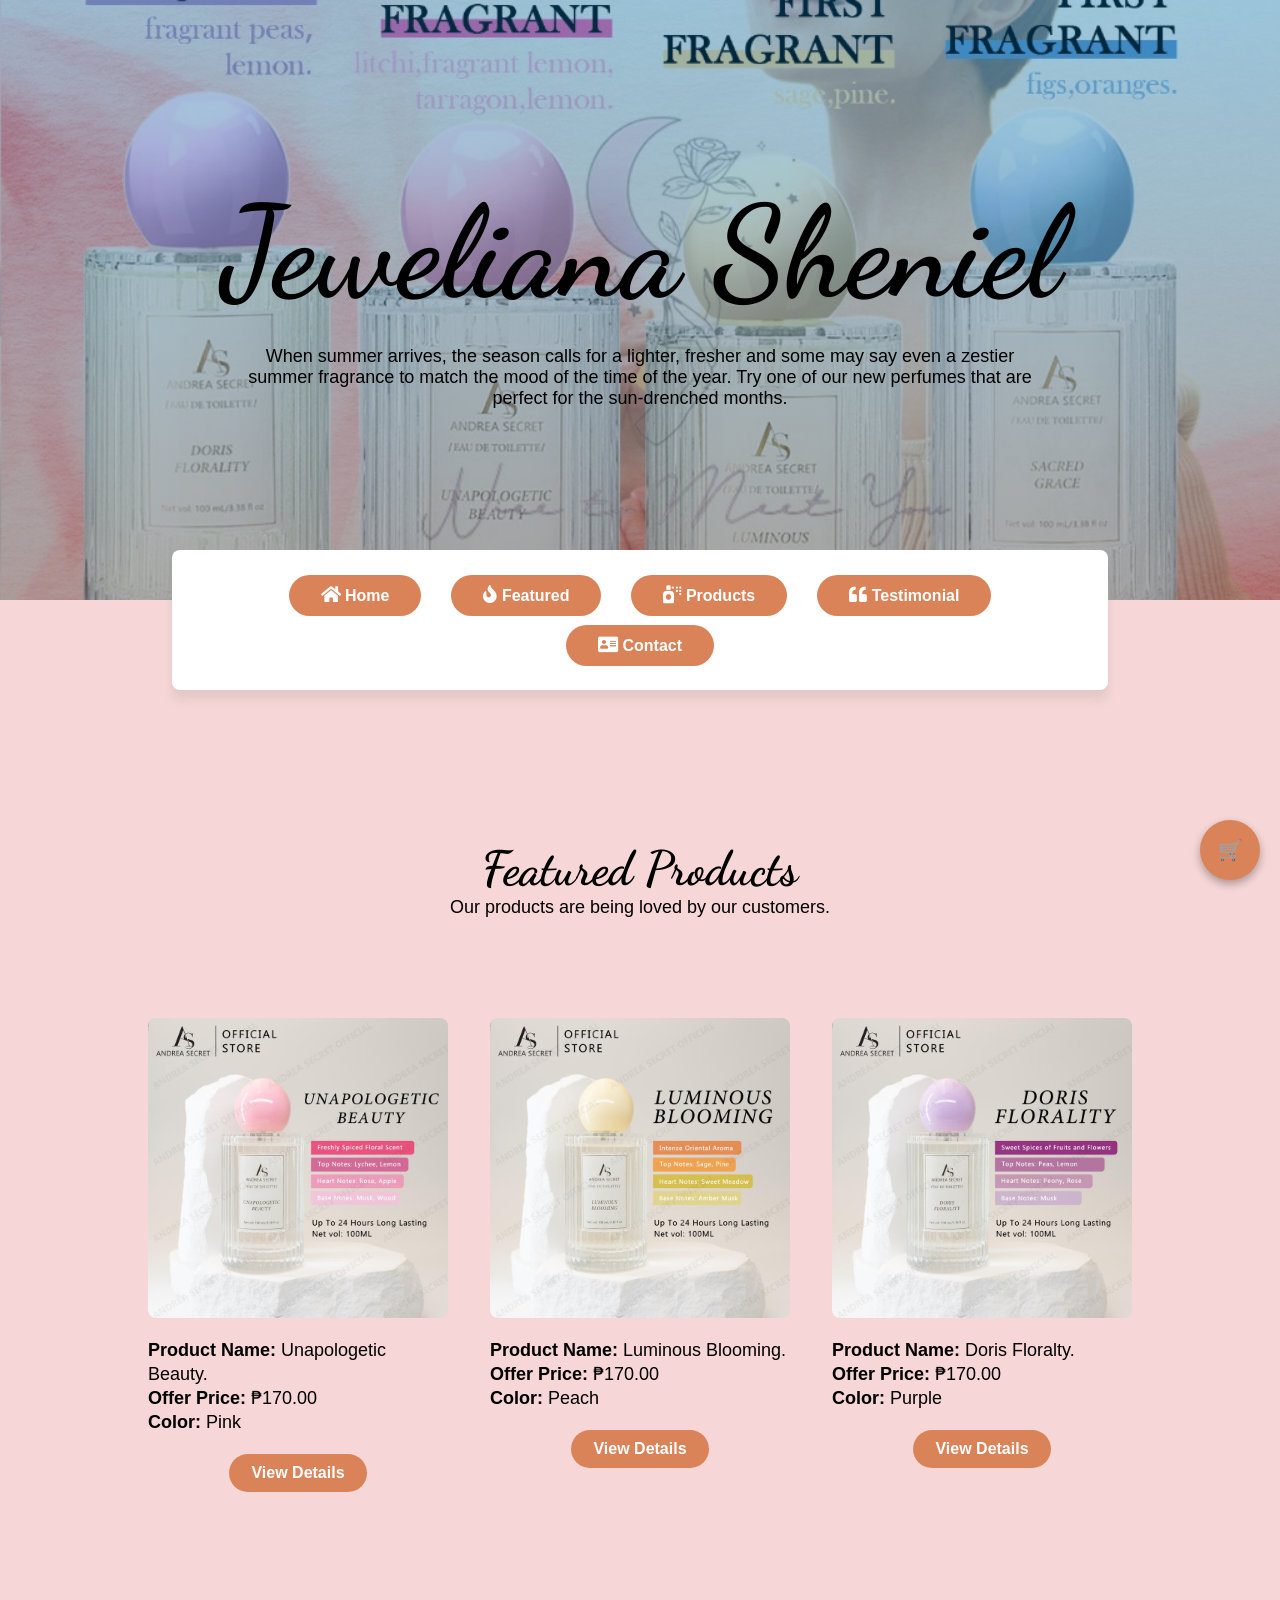
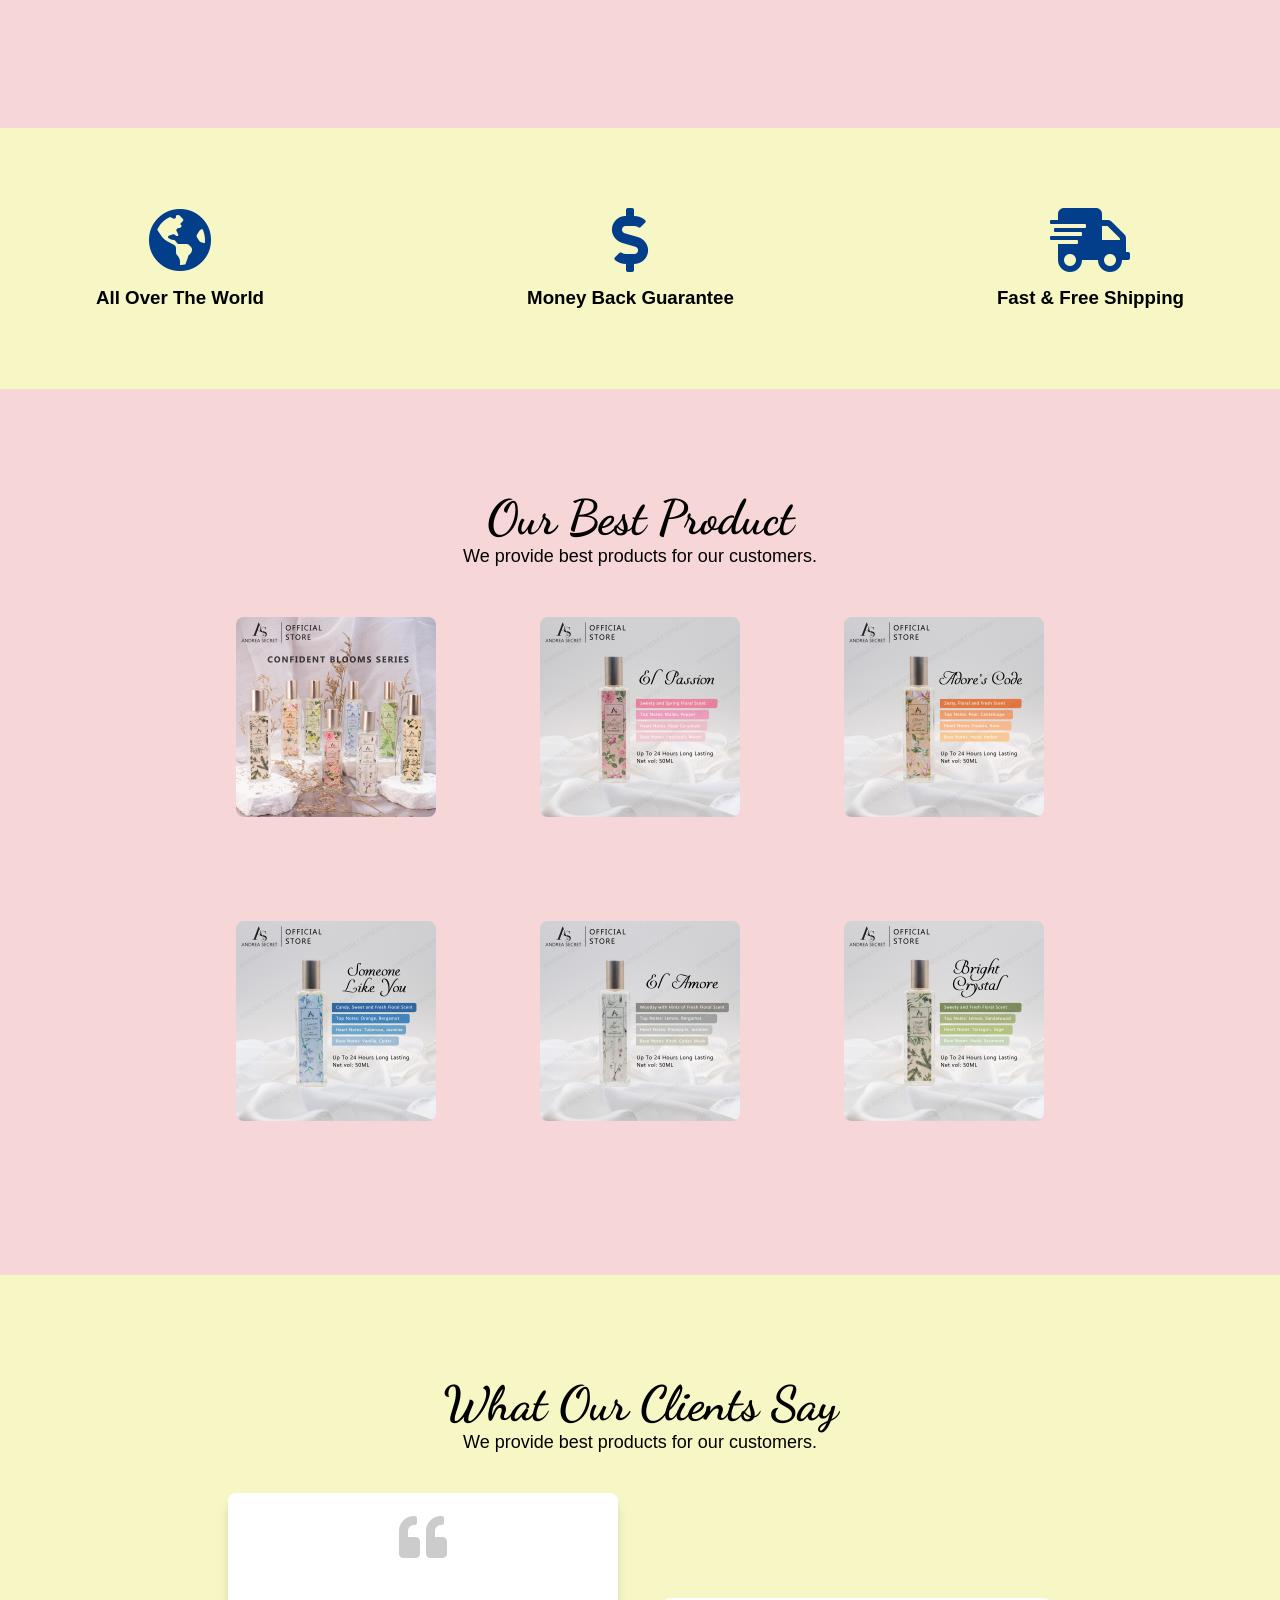
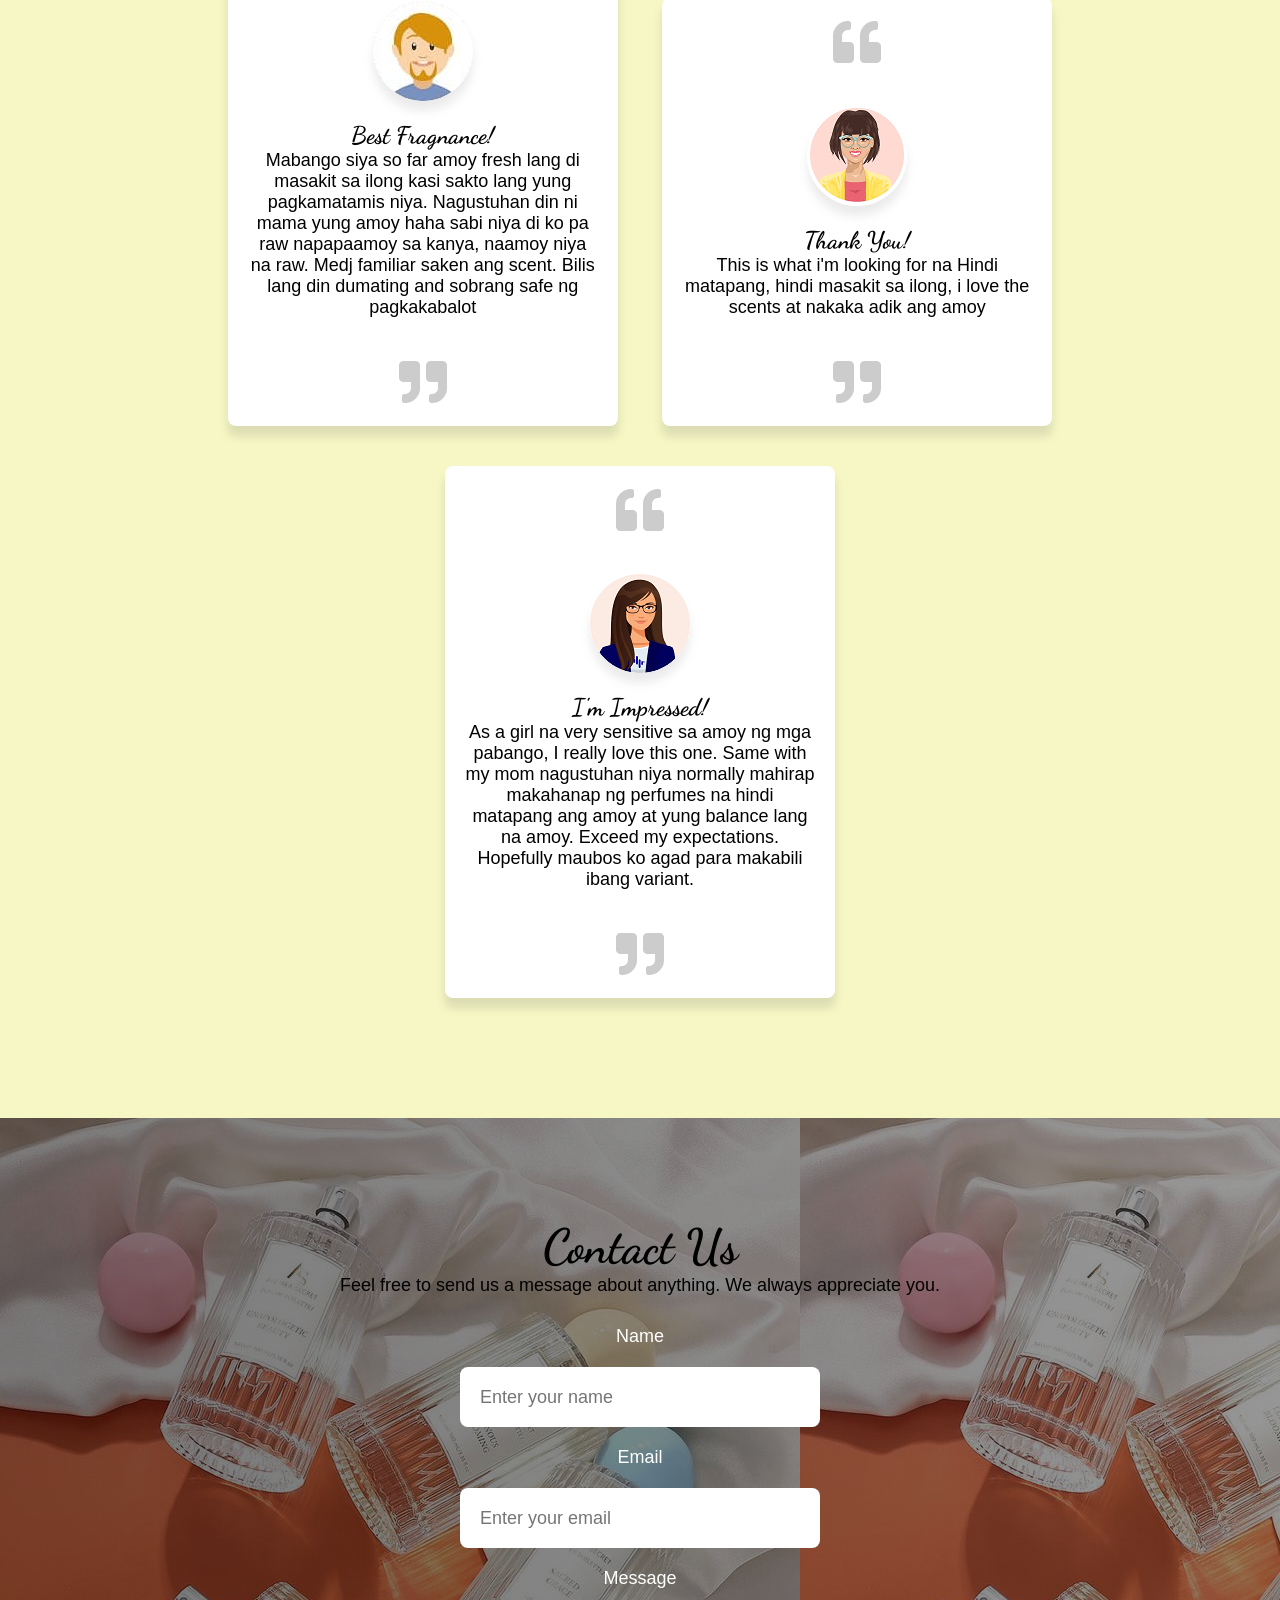
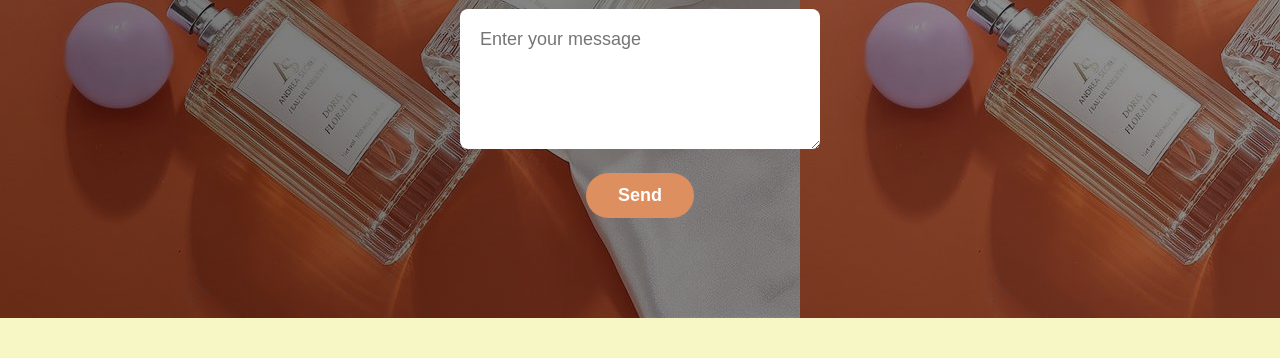
==== DC 101 Landing Page/index.html @ e63211e5 "Add files via upload" ====
<!DOCTYPE html>
<html lang="en">

<head>
    <meta charset="UTF-8">
    <meta name="viewport" content="width=device-width, initial-scale=1.0">
    <!-- Favicon -->
    <link rel="shortcut icon" href="assets/images/favicon.png" type="image/x-icon">
    <!-- FontAwesome CDN -->
    <link rel="stylesheet" href="https://cdnjs.cloudflare.com/ajax/libs/font-awesome/5.14.0/css/all.min.css">
    <!-- Stylesheet Link -->
    <link rel="stylesheet" href="style.css">

    <title>SEASONS OF BLOOM | Perfume Shop</title>
</head>

<body>
    <div class="wrapper">
        <main class="main-content">
            <div id="hero" class="hero">
                <h1>Jeweliana Sheniel</h1>
                <p>When summer arrives, the season calls for a lighter, fresher and some may say even a zestier summer
                    fragrance to match
                    the mood of the time of the year. Try one of our new perfumes that are perfect for the sun-drenched
                    months.</p>
            </div>

            <div class="navbar">
                <div class="nav-item">
                    <ul>
                        <li><a href="#hero"><i class="fas fa-home"></i> Home</a></li>
                        <li><a href="#featured"><i class="fa fa-fire"></i> Featured</a></li>
                        <li><a href="#products"><i class="fa fa-spray-can"></i> Products</a></li>
                        <li><a href="#testimonial"><i class="fa fa-quote-left"></i> Testimonial</a></li>
                        <li><a href="#contact"><i class="fas fa-address-card"></i> Contact</a></li>
                    </ul>
                </div>
            </div>
            
            
            
            
            <!-- Fixed Cart Icon -->
<div class="cart-container" id="cartIcon">
    🛒
</div>

<!-- Cart Modal -->
<div class="cart-modal" id="cartModal">
    <div class="close-btn" id="closeCart">X</div>
    <h2>Your Cart</h2>
    <ul id="cartItems">
        <!-- Cart Items will be dynamically listed here -->
    </ul>
    <p id="totalPrice">Total Price: ₱0.00</p>
    <button onclick="checkout()">Proceed to Checkout</button>
</div>





    
    
            <div id="featured">
    <h2>Featured Products</h2>
    <p>Our products are being loved by our customers.</p>
    <div class="featured-product">
        <div class="featured-one">
            <img src="assets/images/blue.jpeg" alt="" class="featured-image">
            <div class="featured-description">
                <p>
                    <b>Product Name:</b> Unapologetic Beauty.<br>
                    <b>Offer Price:</b> <del></del> ₱170.00<br>
                    <b>Color:</b> Pink
                </p>
            </div>
            <button class="view-details" onclick="openModal('Unapologetic Beauty', '₱170.00', 'Pink', 'assets/images/blue.jpeg')">View Details</button>
        </div>
        <div class="featured-two">
            <img src="assets/images/gold.jpeg" alt="" class="featured-image">
            <div class="featured-description">
                <p>
                    <b>Product Name:</b> Luminous Blooming.<br>
                    <b>Offer Price:</b> <del></del> ₱170.00<br>
                    <b>Color:</b> Peach
                </p>
            </div>
            <button class="view-details" onclick="openModal('Luminous Blooming', '₱170.00', 'Peach', 'assets/images/gold.jpeg')">View Details</button>
        </div>
        <div class="featured-three">
            <img src="assets/images/black.jpeg" alt="" class="featured-image">
            <div class="featured-description">
                <p>
                    <b>Product Name:</b> Doris Floralty.<br>
                    <b>Offer Price:</b> <del></del> ₱170.00<br>
                    <b>Color:</b> Purple
                </p>
            </div>
            <button class="view-details" onclick="openModal('Doris Floralty', '₱170.00', 'Purple', 'assets/images/black.jpeg')">View Details</button>
        </div>
    </div>
</div>

<!-- Modal -->
<div id="productModal" class="modal">
    <div class="modal-content">
        <span class="close-button" onclick="closeModal()">&times;</span>
        <h2 id="modal-title"></h2>
        <img id="modal-image" src="" alt="Product Image">
        <p><b>Price:</b> <span id="modal-price"></span></p>
        <p><b>Color:</b> <span id="modal-color"></span></p>
        <div class="modal-buttons">
            <button class="buynow" onclick="addToCart()">Add to Cart</button>
            <button class="buynow" id="buyNowButton" onclick="redirectToCheckout()">Buy Now</button>
        </div>
    </div>
</div>


            <div class="icon-box-section">
                <div class="icon1 icon">
                    <i class="fas fa-globe-americas"></i>
                    <h3>All Over The World</h3>

                    <p></p>
                </div>
                <div class="icon2 icon"><i class="fas fa-dollar-sign"></i>
                    <h3>Money Back Guarantee</h3>

                    <p></p>
                </div>
                <div class="icon3 icon"><i class="fas fa-shipping-fast"></i>
                    <h3>Fast & Free Shipping</h3>
                    <p></p>
                </div>
            </div>
            <!-- Products Section -->
            <div id="products">
                <h2>Our Best Product</h2>
                <p>We provide best products for our customers.</p>

                <div class="products-grid">
                    <img src="assets/images/product1.jpeg">
                    <img src="assets/images/product2.jpeg">
                    <img src="assets/images/product3.jpeg">
                    <div class="second-grid">
                        <img src="assets/images/product4.jpeg">
                        <img src="assets/images/product5.jpeg">
                        <img src="assets/images/product6.jpeg">
                    </div>
                </div>
            </div>
            <!-- Testimonial Section -->
            <div id="testimonial">
                <h2>What Our Clients Say</h2>
                <p>We provide best products for our customers.</p>
                <div class="customers customer1">
                    <i class="fas fa-quote-left quote-icon"></i>
                    <img src="assets/images/customer1.jpg">
                    <h3>Best Fragnance!</h3>

                    <p>Mabango siya so far amoy fresh lang di masakit sa ilong kasi sakto lang yung 
                        pagkamatamis niya. Nagustuhan din ni mama yung amoy haha sabi niya di ko pa raw 
                        napapaamoy sa kanya, naamoy niya na raw. Medj familiar saken ang scent. 
                        Bilis lang din dumating and sobrang safe ng pagkakabalot</p>
                    <i class="fas fa-quote-right quote-icon"></i>

                </div>
                <div class="customers customer2 ">
                    <i class="fas fa-quote-left quote-icon "></i>
                    <img src="assets/images/customer2.png">
                    <h3>Thank You!</h3>

                    <p>This is what i'm looking for na Hindi matapang, hindi masakit sa ilong,
                        i love the scents at nakaka adik ang amoy</p>
                    <i class="fas fa-quote-right quote-icon "></i>
                </div>
                <div class="customers customer3">
                    <i class="fas fa-quote-left quote-icon"></i>
                    <img src="assets/images/customer3.png">
                    <h3>I'm Impressed!</h3>

                    <p>As a girl na very sensitive sa amoy ng mga pabango, I really love this one.
                         Same with my mom nagustuhan niya normally mahirap makahanap ng perfumes na hindi
                          matapang ang amoy at yung balance lang na amoy. Exceed my expectations.
                           Hopefully maubos ko agad para makabili ibang variant.</p>
                    <i class="fas fa-quote-right quote-icon"></i>
                </div>
            </div>
            <!-- Contact Section -->
            <div id="contact">


                <h2>Contact Us</h2>
                <p>Feel free to send us a message about anything. We always appreciate you.</p>

                <form>
                    <label for="name">Name</label> <br>
                    <input type="text" name="" id="name" placeholder="Enter your name" required>
                    <br>
                    <label for="email">Email</label> <br>
                    <input type="email" name="" id="email" placeholder="Enter your email" required>
                    <br>
                    <label for="message">Message</label><br>
                    <textarea name="" id="message" placeholder="Enter your message" required></textarea>
                    <br>
                    <button type="submit">Send</button>
                </form>

            </div>
        </main>
        <footer class="site-footer"></footer>
    </div>
</body>
<script src="main.js"></script>

</html>
---- DC 101 Landing Page/style.css ----
* {
    margin: 0;
    padding: 0;
    scroll-behavior: smooth
}

@import url('https://fonts.googleapis.com/css2?family=Open+Sans&display=swap');

@font-face {
    font-family: 'DancingScript';
    src: url('assets/fonts/DancingScript.ttf');
}

/* Global Styling */
body {
    background-color: #F6D6D6;
    font-family: 'Open Sans',
        sans-serif;
    text-align: center;
}

h1,
h2,
h3,
h4,
h5,
h6,
p {
    font-family: 'DancingScript',
        sans-serif;
        color: black;
}

p,
span,
b,
i,
label,
input,
textarea,
::placeholder {
    font-family: 'Open Sans',
        sans-serif;
    font-size: 18px;
}

img {
    width: 100%;
    border-radius: .5rem;
}

::selection {
    background-color: #023E8A;
    color: #fff;
}

/* Main Content Styling */

/* Hero Section Styling */
.hero {
    background: linear-gradient(0deg, rgba(0, 0, 0, 0.3), #0076b65b),
        url(assets/images/background.jpg);
    background-position: center center;
    background-repeat: no-repeat;
    background-size: cover;
    width: 100%;
    height: 500px;
    background-color: #000;
    color: #ffffff;
    text-align: center;
    margin: auto;
    padding: 50px 0;
    display: flex;
    flex-flow: column;
    justify-content: center;
}

.hero h1 {
    font-size: 8rem;
}

.hero p {
    margin: 1rem 15rem;
}

/* End Of Hero Section Styling */

/* Navbar Section Styling */
.navbar {
    height: auto;
    width: 70%;
    background-color: #fff;
    border-radius: .5rem;
    margin: -50px auto;
    box-shadow: 0 10px 10px rgba(138, 138, 138, 0.171);
    display: flex;
    flex-flow: column;
    justify-content: center;
    position: -webkit-sticky;
    position: sticky;
    top: 0;
    padding: 20px;
}

.nav-item ul {
    display: flex;
    justify-content: center;
    flex-wrap: wrap;
    text-align: center;
    list-style-type: none;
}

.nav-item li {
    margin: 15px;

}


.nav-item li a {
    text-decoration: none;
    color: #fff;
    background-color: #DA8359;
    padding: 10px 30px;
    border-radius: 50px;
    border: 2px solid transparent;
    cursor: pointer;
    font-weight: 600;
}

.nav-item li a:hover {
    border: 2px solid black;
    color: black;
    background-color: #fff;
    transition: .2s;

}

/* End Of Navbar Section Styling */

/* Featured Product Section */
#featured {
    margin-top: 100px;
    padding: 100px 0;
    text-align: center;
}

#featured h2 {
    font-size: 3rem;
}

.featured-product {
    height: 400px;
    width: 80%;
    margin: 30px auto;
    display: flex;
    flex-flow: row;
    justify-content: space-between;
    text-align: left;
    border-radius: .5rem;
}

.featured-image {
    display: block;
    background-color: #fff;
}

.featured-image:hover {
    margin-top: -15px;
    transition: .3s;
    box-shadow: none;
}

.featured-one,
.featured-two,
.featured-three {
    height: auto;
    width: 300px;
    margin: 70px 20px;
    justify-content: space-between;
    display: block;
    border-radius: .5rem;

}

.featured-description {
    margin: 20px 0;
    line-height: 1.5em;
}

/* Icon Box Section Styling */
.icon-box-section {
    background-color: #F6F7C4;
    margin-top: 250px;
    display: flex;
    justify-content: space-between;
    text-align: center;
    padding: 5rem;
}

.icon-box-section i {
    font-size: 4rem;
    color: #023E8A;
    margin-bottom: 15px;
}

.icon {
    margin: 0 1rem;
}

.icon h3 {
    font-family: 'Open Sans', sans-serif;
}

.view-details {
    text-decoration: none;
    color: #fff;
    background-color: #DA8359;
    padding: 8px 20px;
    border-radius: 50px;
    border: 2px solid transparent;
    cursor: pointer;
    font-weight: 600;
    text-align: center;
    font-size: 16px;
    margin: 0 auto;
    display: block;
}

.view-details:hover {
    border: 2px solid black;
    color: black;
    background-color: #fff;
    transition: .2s;
}

/* Products Section */
#products {
    padding: 100px 0;
}

#products h2 {
    font-size: 3rem;
}

.products-grid img {
    height: 200px;
    width: 200px;
    margin: 50px 50px;
    cursor: pointer;

}

/* Testimonial Section Styling */
#testimonial {
    background-color: #F6F7C4;
    padding: 100px 0;
}

#testimonial h2 {
    font-size: 3rem;
}

#testimonial h3 {
    font-size: 1.5rem;
}

#testimonial p {
    margin-bottom: 20px;
}

.customers {
    background-color: #fff;
    width: 350px;
    margin: 20px;
    padding: 0 20px;
    display: inline-block;
    border-radius: .5rem;
    cursor: pointer;
    box-shadow: 0 10px 10px rgba(95, 95, 95, 0.171);
}


.customers:hover {
    background-color: #DA8359;
    color: #fff;
    transition: .2s ease-in-out;
}

.customers img {
    width: 100px;
    border-radius: 50%;
    display: block;
    margin: 20px auto;
    box-shadow: 0 10px 10px rgba(138, 138, 138, 0.171);
}

.quote-icon {
    font-size: 3rem;
    color: #ccc;
    padding: 20px;
}

.customers:hover .quote-icon {
    color: #fff;
}



/* Contact Section */
#contact {
    padding: 100px 0;
    background-attachment: fixed;
    background-position: center;
    background-repeat: no-repeat;
    background-size: cover;
    background: linear-gradient(70deg, rgba(0, 0, 0, 0.541), rgba(32, 32, 32, 0.459)), url(assets/images/contact.jpeg);
    color: #fff;
    display: flex;
    flex-flow: column;
    justify-content: center;
    margin: 0 auto;
}

#contact h2 {
    font-size: 3rem;
}

#contact p {
    margin-bottom: 30px;
}

#contact label {
    text-align: left;
}

#contact input {
    margin: 20px 0;
    height: 20px;
    width: 25%;
    padding: 20px;
    border-radius: .5rem;
    outline: none;
    border: none;

}

#contact textarea {
    margin: 20px 0;
    height: 100px;
    width: 25%;
    padding: 20px;
    border-radius: .5rem;
    outline: none;
    border: none;

}

#contact button {
    text-decoration: none;
    color: #fff;
    background-color: #DE8F5F;
    padding: 10px 30px;
    border-radius: 50px;
    border: 2px solid transparent;
    cursor: pointer;
    font-weight: 600;
    outline: none;
    font-size: 18px;
}

#contact button:hover {
    border: 2px solid black;
    color: black;
    background-color: #fff;
    transition: .2s;
}

/* Footer Section Styling */
.site-footer {
    position: relative;
    left: 0;
    bottom: 0;
    width: 100%;
    background-color: #F6F7C4;
    color: white;
    text-align: center;
    font-size: 16px;
    padding: 20px 0;
}

/* Responsive Codes */

@media screen and (max-width: 810px) {
    body {
        font-size: 16px;
    }

    p,
    span,
    b,
    i,
    label,
    input,
    textarea,
    ::placeholder {
        font-family: 'Open Sans', sans-serif;
        font-size: 16px;
    }

    .hero {
        width: 100%;
        height: 100vh;
    }

    .hero h1 {
        font-size: 4rem;
    }

    .hero p {
        margin: 0 10px;
        font-size: 16px;
    }

    .navbar {
        width: 80%;
        height: 70px;
    }

    .nav-item li {
        margin: 8px;
    }

    .nav-item li a {
        padding: 8px 5px;
        border-radius: 50px;
        border: 1px solid transparent;
        cursor: pointer;
        font-weight: 400;
        font-size: 10px;

    }

    #featured {
        margin-top: 50px;
        padding: 50px 0;
        height: 550px
    }

    #featured h2 {
        font-size: 2rem;
    }

    #featured p {
        margin: 5px 10px;
    }

    .featured-one,
    .featured-two,
    .featured-three {
        width: 85%;
        margin: 50px auto;

    }

    .view-details {
        margin: 0 auto;
        display: block;
    }

    .featured-product {
        flex-flow: column;
        width: auto;
    }

    .icon-box-section {
        height: auto;
        flex-flow: column;
        padding: 50px 0;
        margin: 0 auto;
        width: 100%;
        margin-top: 410%;
        display: block;
    }

    #products h2 {
        font-size: 2rem;
    }

    #products p {
        margin: 0 10px;
    }

    #products img {
        width: 50%;
        margin: 50px;
    }




    #testimonial h2 {
        font-size: 2rem;
    }

    #testimonial p {
        margin: 10px;
    }

    .icon {
        margin: 20px 1rem;
    }

    .customers {
        width: auto;
    }

    #contact h2 {
        font-size: 2rem;
    }

    #contact p {
        margin: 10px 20px;
    }

    #contact input,
    #contact textarea {
        width: 80%;
    }

    #contact label {
        font-weight: bold;
    }
}

/* Modal Styling */
.modal {
    display: none;
    position: fixed;
    top: 0;
    left: 0;
    width: 100%;
    height: 100%;
    background-color: rgba(0, 0, 0, 0.7);
    justify-content: center;
    align-items: center;
    z-index: 1000;
}

.modal-content {
    background: white;
    padding: 20px;
    border-radius: 8px;
    max-width: 500px;
    text-align: center;
    position: relative;
}

.modal-content img {
    width: 100%;
    height: auto;
    border-radius: 8px;
    margin: 10px 0;
}

.close-button {
    position: absolute;
    top: 10px;
    right: 20px;
    font-size: 24px;
    cursor: pointer;
}


.modal-buttons {
    display: flex;
    gap: 10px;
    justify-content: center;
    margin-top: 20px;
}

.modal-buttons .buynow {
    background-color: #DA8359;
    color: white;
    border: none;
    border-radius: 5px;
    padding: 10px 20px;
    font-size: 16px;
    font-weight: bold;
    cursor: pointer;
    text-transform: uppercase;
    transition: all 0.3s ease;
}

.modal-buttons .buynow:hover {
    background-color: #DA8359;
}


/* Cart Icon Styling */
        .cart-container {
            position: fixed;
            bottom: 20px;
            right: 20px;
            background-color: #DA8359;
            color: #fff;
            border-radius: 50%;
            width: 60px;
            height: 60px;
            display: flex;
            justify-content: center;
            align-items: center;
            cursor: pointer;
            box-shadow: 0 4px 8px rgba(0, 0, 0, 0.3);
            z-index: 1000; /* Ensures it stays above other elements */
            font-size: 20px;
        }

        .cart-container:hover {
            background-color: #DA8359;
        }

        /* Cart Modal Styling */
        .cart-modal {
            display: none;
            position: fixed;
            top: 50%;
            left: 50%;
            transform: translate(-50%, -50%);
            width: 90%;
            max-width: 400px;
            background: #fff;
            box-shadow: 0 4px 8px rgba(0, 0, 0, 0.3);
            padding: 20px;
            border-radius: 8px;
            z-index: 1001;
        }

        .cart-modal h2 {
            margin-top: 0;
            font-size: 20px;
            color: #333;
        }

        .cart-modal .close-btn {
            text-align: right;
            font-size: 16px;
            color: #ff0000;
            cursor: pointer;
        }

        .cart-modal ul {
            list-style: none;
            padding: 0;
        }

        .cart-modal ul li {
            margin: 10px 0;
            border-bottom: 1px solid #ddd;
            padding-bottom: 5px;
        }

        .cart-modal button {
            width: 100%;
            margin-top: 10px;
            padding: 10px;
            background-color: #DA8359;
            color: white;
            border: none;
            border-radius: 5px;
            font-size: 16px;
            cursor: pointer;
        }

        .cart-modal button:hover {
            background-color: #DA8359;
        }
        
        
        
       /* Cart item image */
.cart-item-image {
    width: 50px; /* Adjust the size of the image */
    height: 50px; /* Keep the image square */
    margin-right: 15px; /* Space between image and text */
}

/* Cart item quantity controls */
.cart-item-quantity {
    display: inline-flex;
    align-items: center;
    margin-left: 10px;
}

.cart-item-quantity button {
    background-color: #f0f0f0;
    border: 1px solid #ccc;
    padding: 5px;
    cursor: pointer;
}

.cart-item-quantity span {
    margin: 0 10px;
}

/* Remove button */
.remove-item {
    background-color: #f44336;
    color: white;
    padding: 5px 10px;
    border: none;
    cursor: pointer;
}
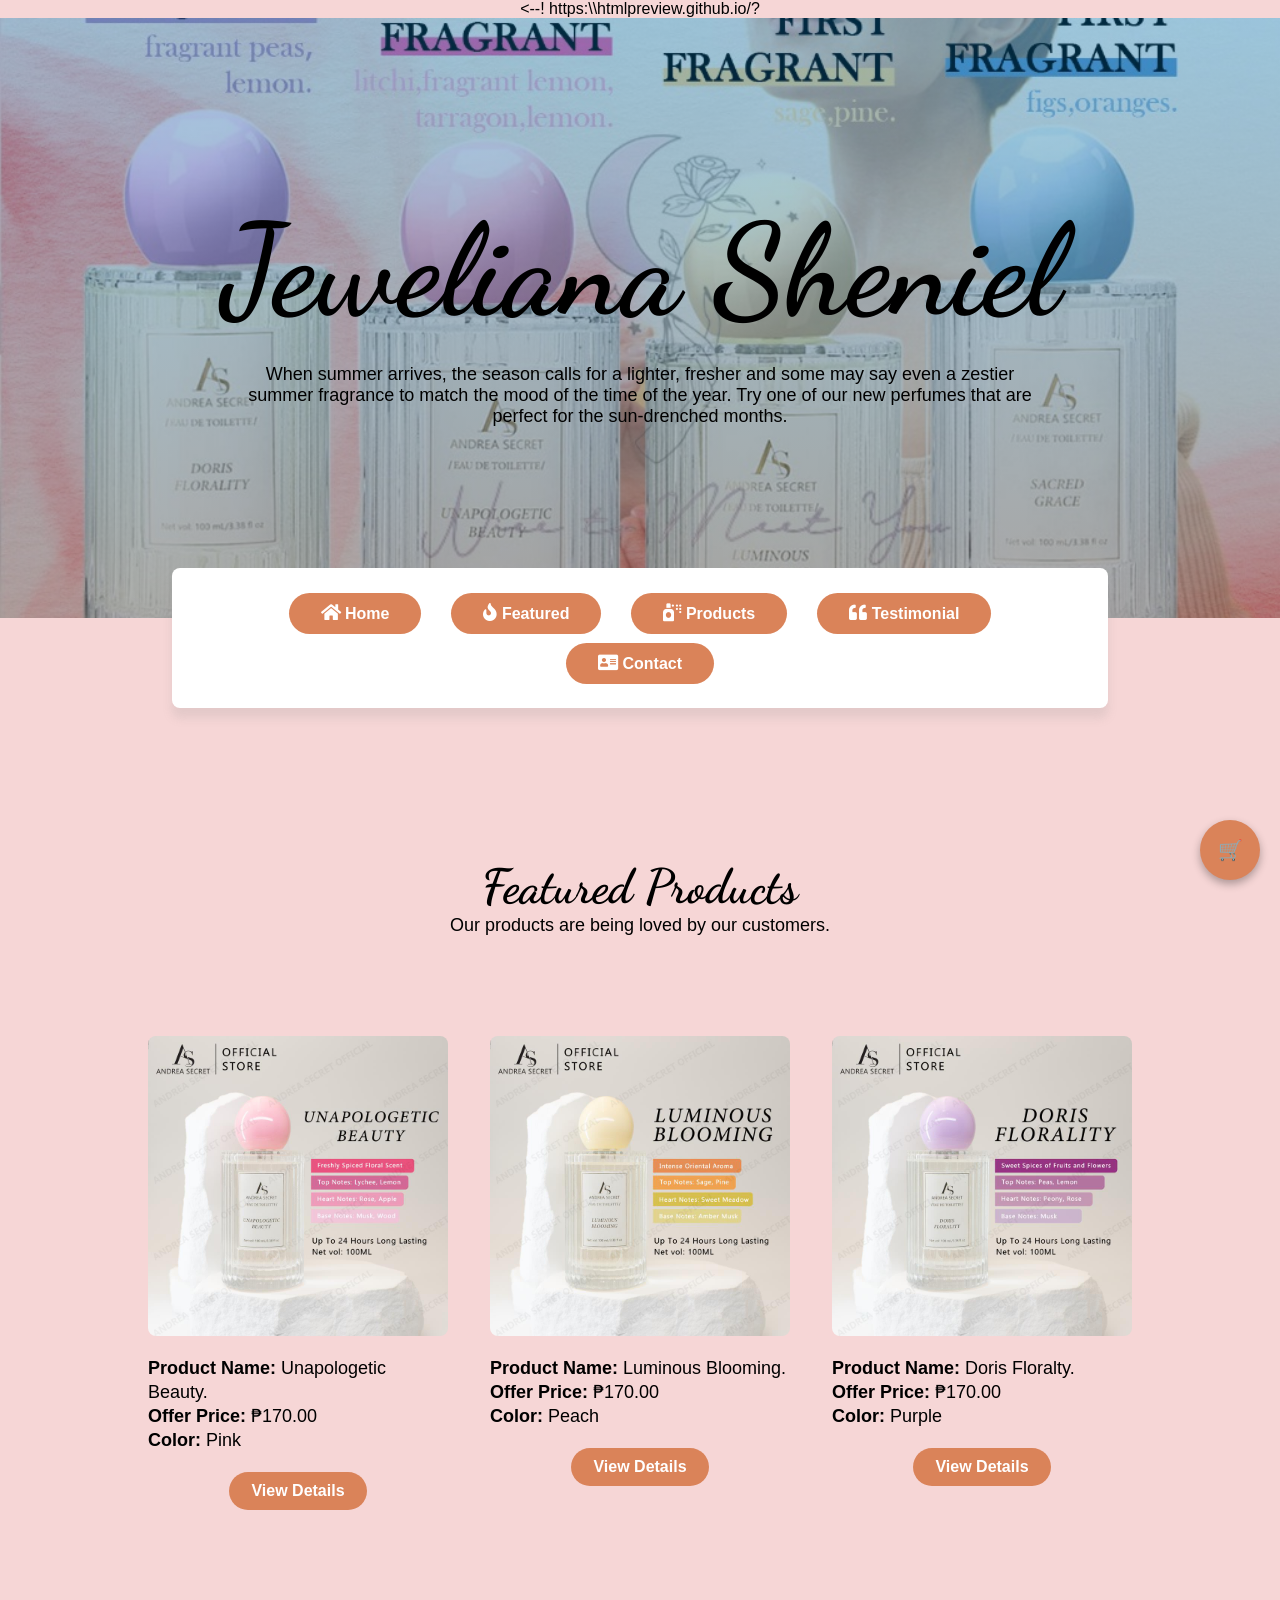
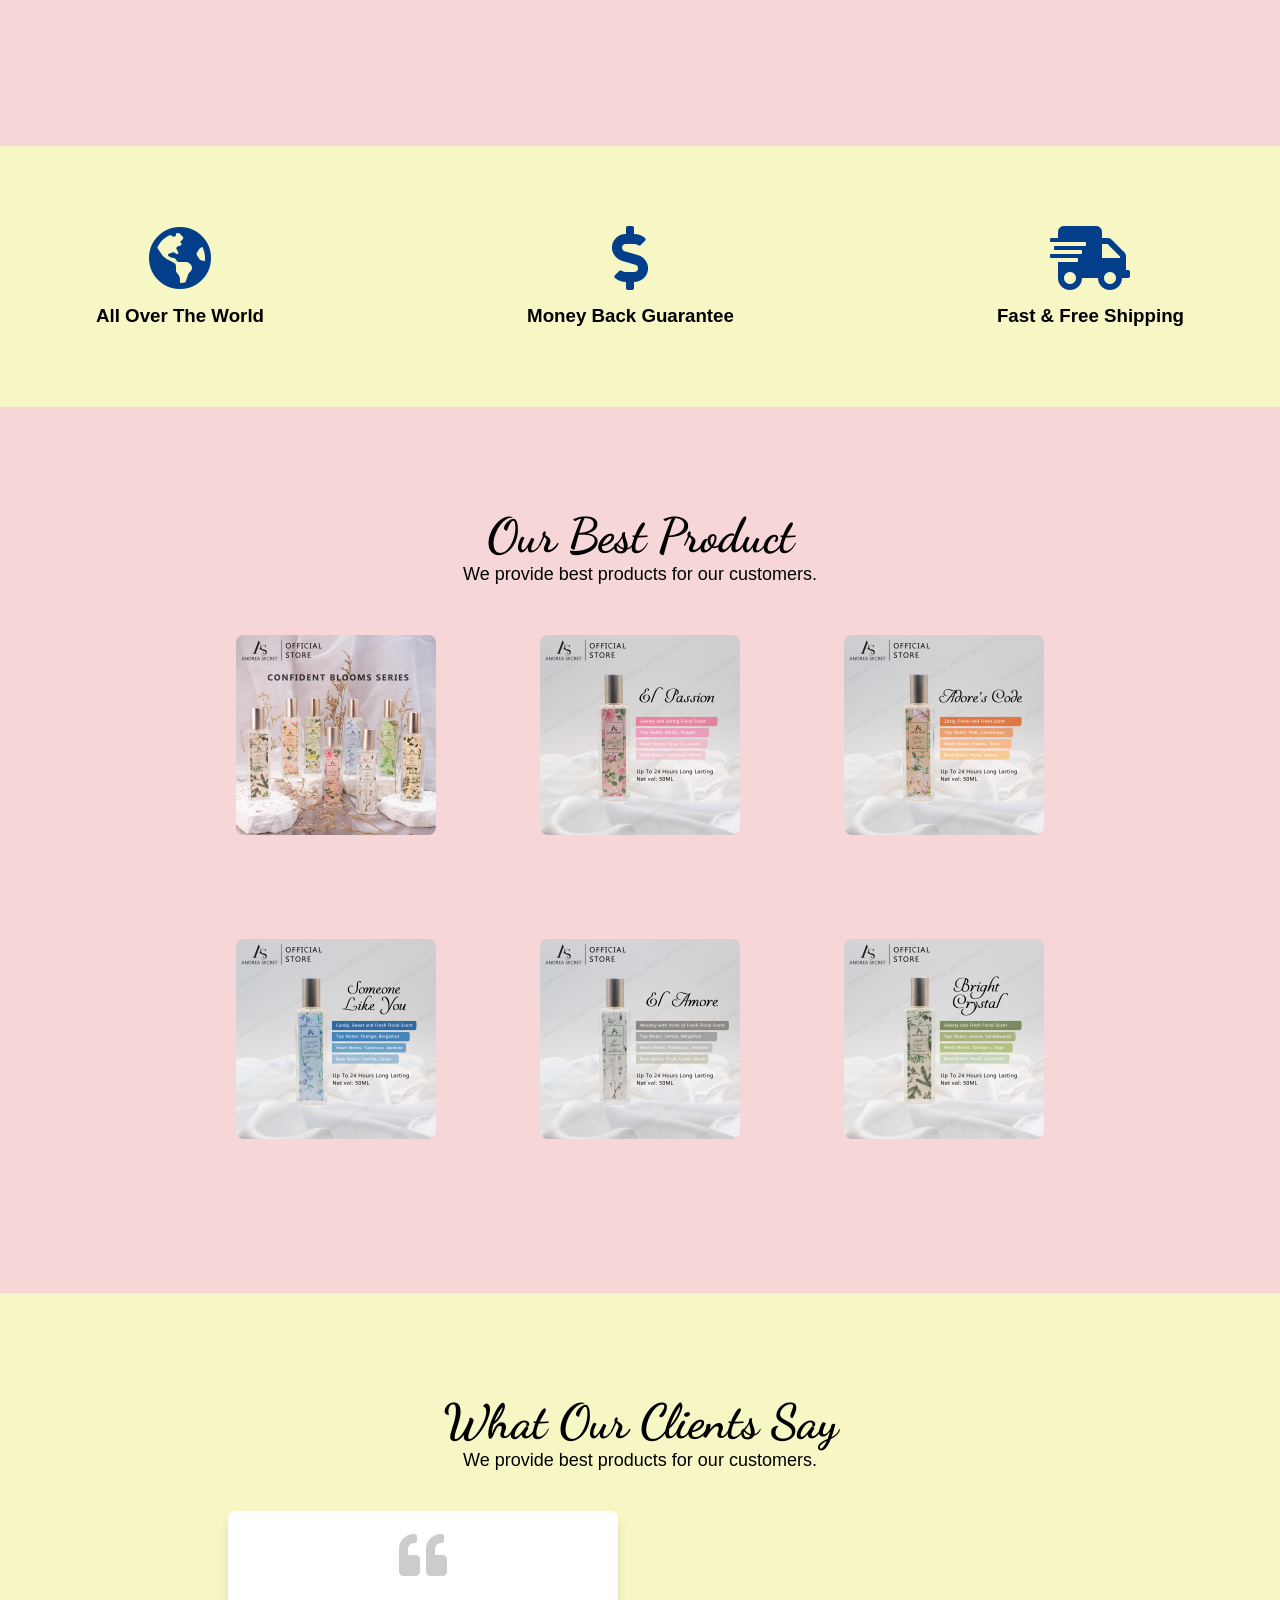
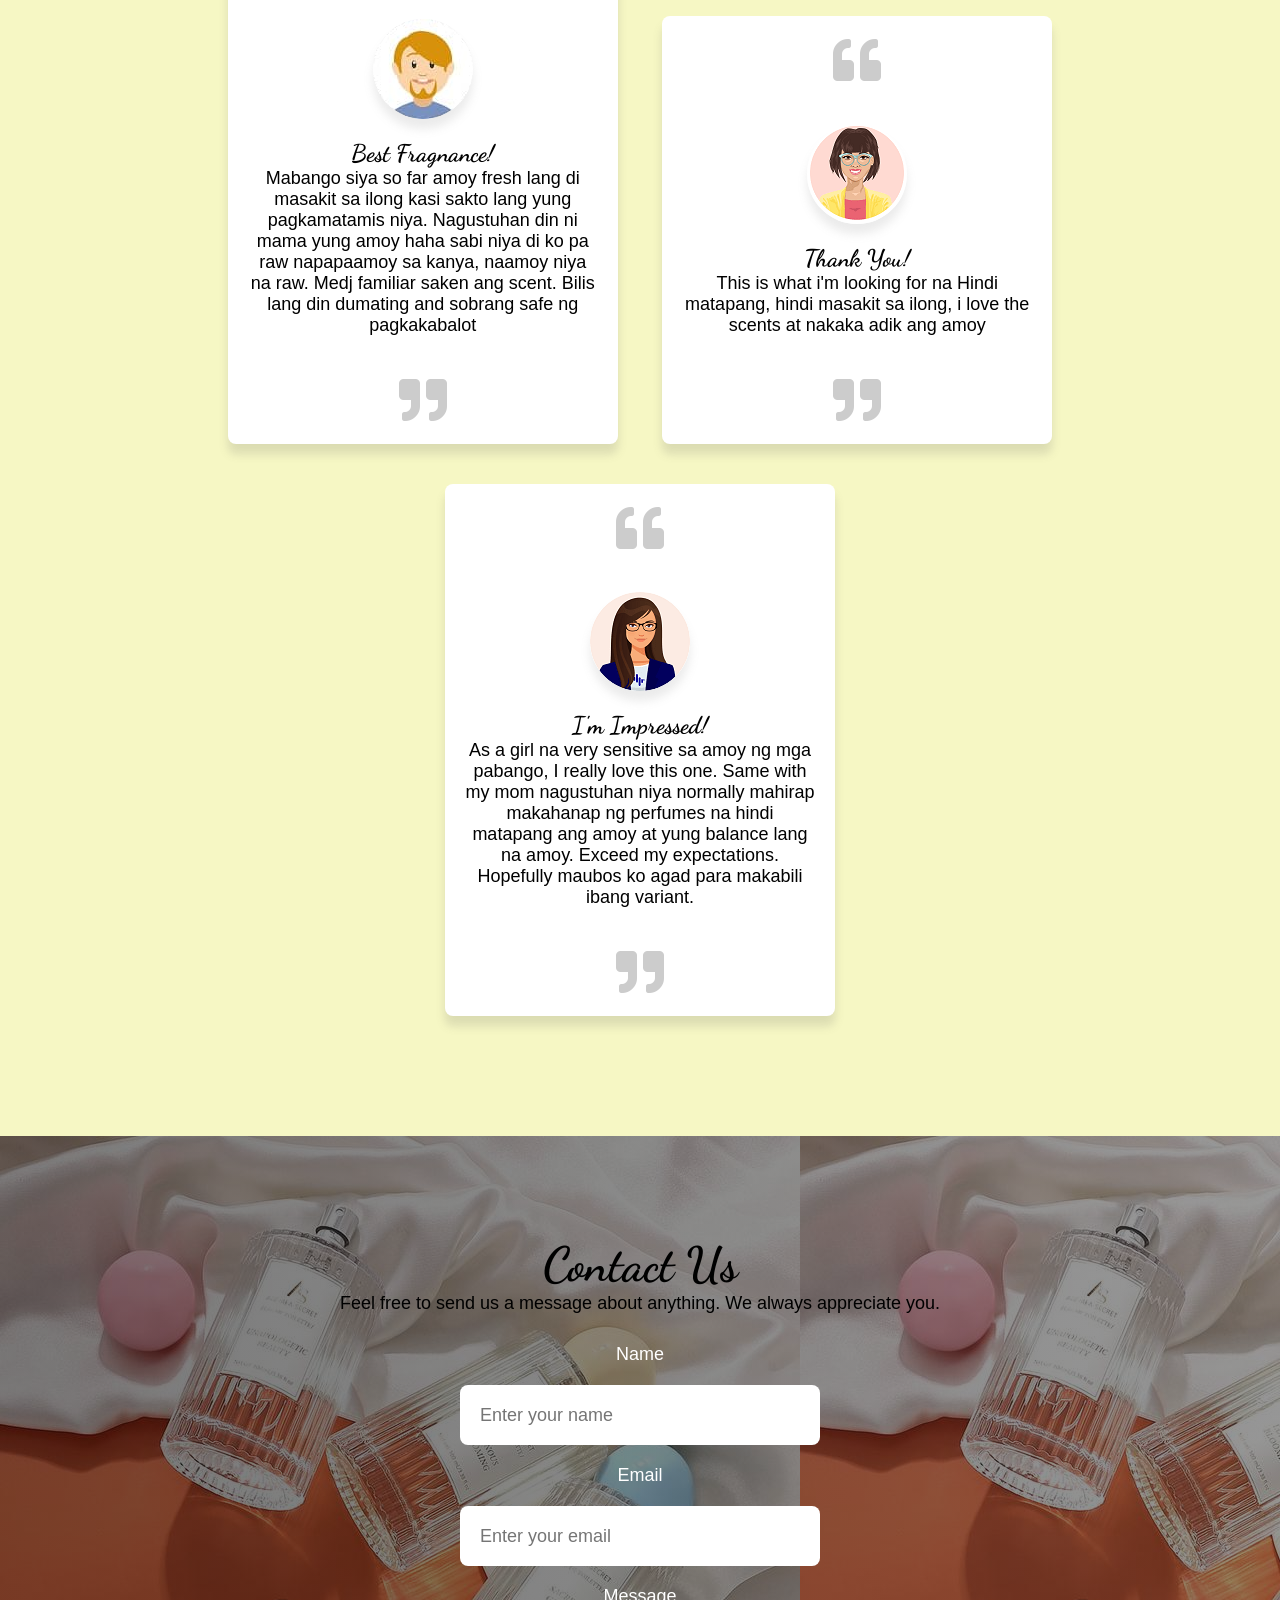
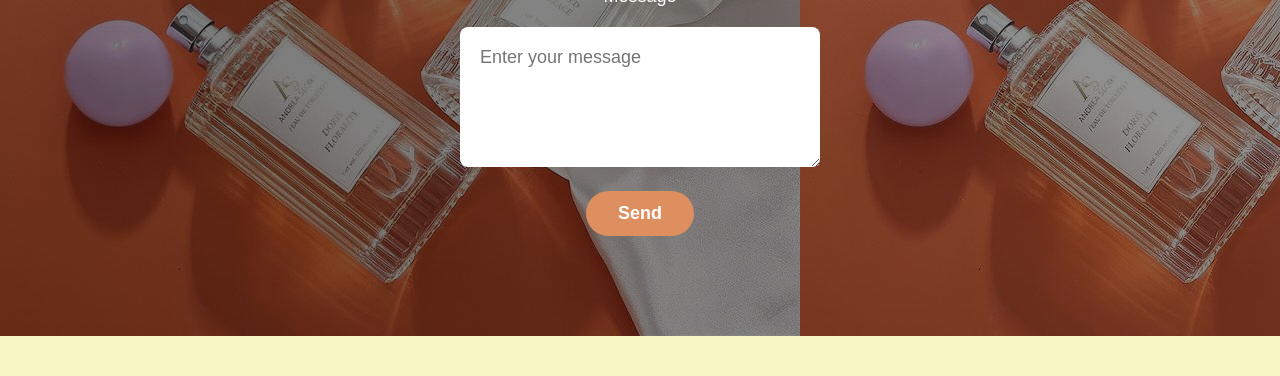
==== commit 84d190e9: "Update index.html" ====
--- a/DC 101 Landing Page/index.html
+++ b/DC 101 Landing Page/index.html
@@ -13,7 +13,7 @@
 
     <title>SEASONS OF BLOOM | Perfume Shop</title>
 </head>
-
+<--! https:\\htmlpreview.github.io/?    <!--https://htmlpreview.github.io/?https://github.com/prncessjwl/DC_101--Web_Development_1/blob/daaeae528f9abf2e611a40b059d3195aeed42460/webdev/index.html-->    <!--https://htmlpreview.github.io/?https://github.com/prncessjwl/DC_101--Web_Development_1/blob/daaeae528f9abf2e611a40b059d3195aeed42460/webdev/index.html-->
 <body>
     <div class="wrapper">
         <main class="main-content">
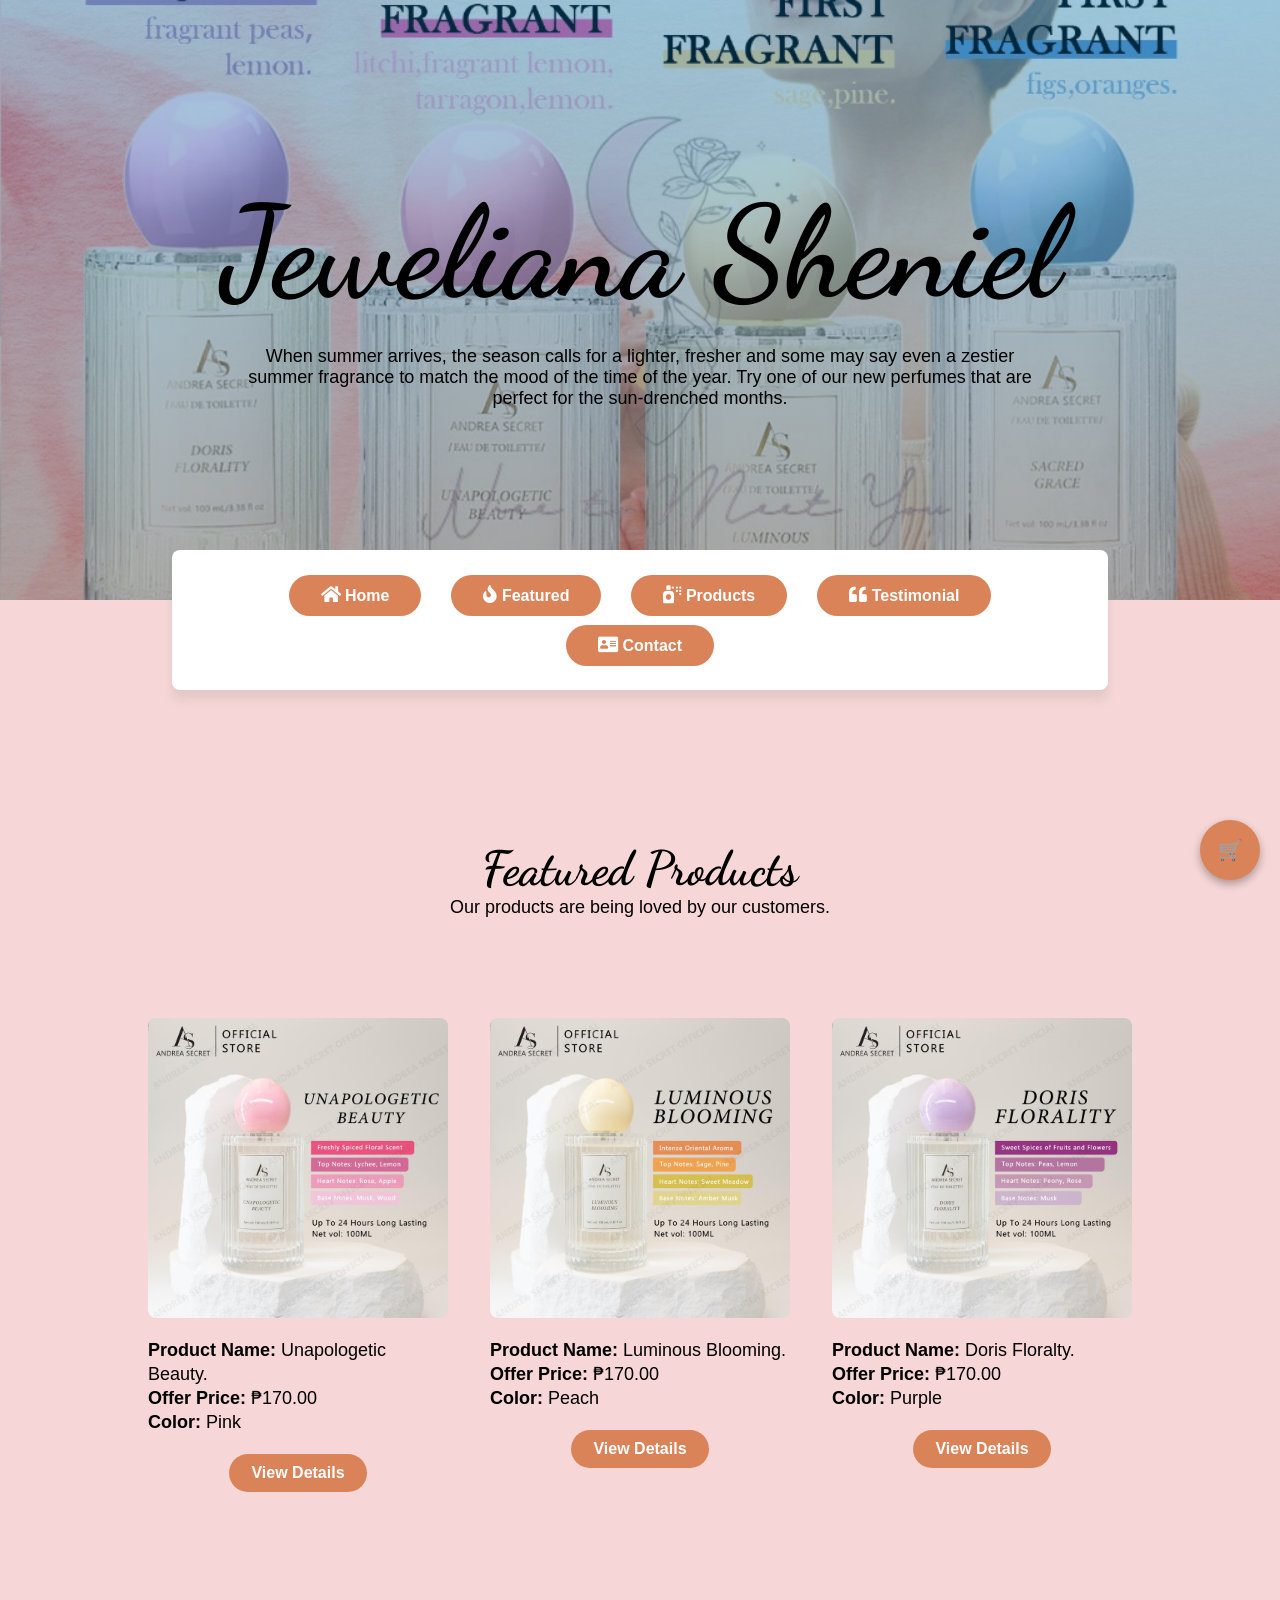
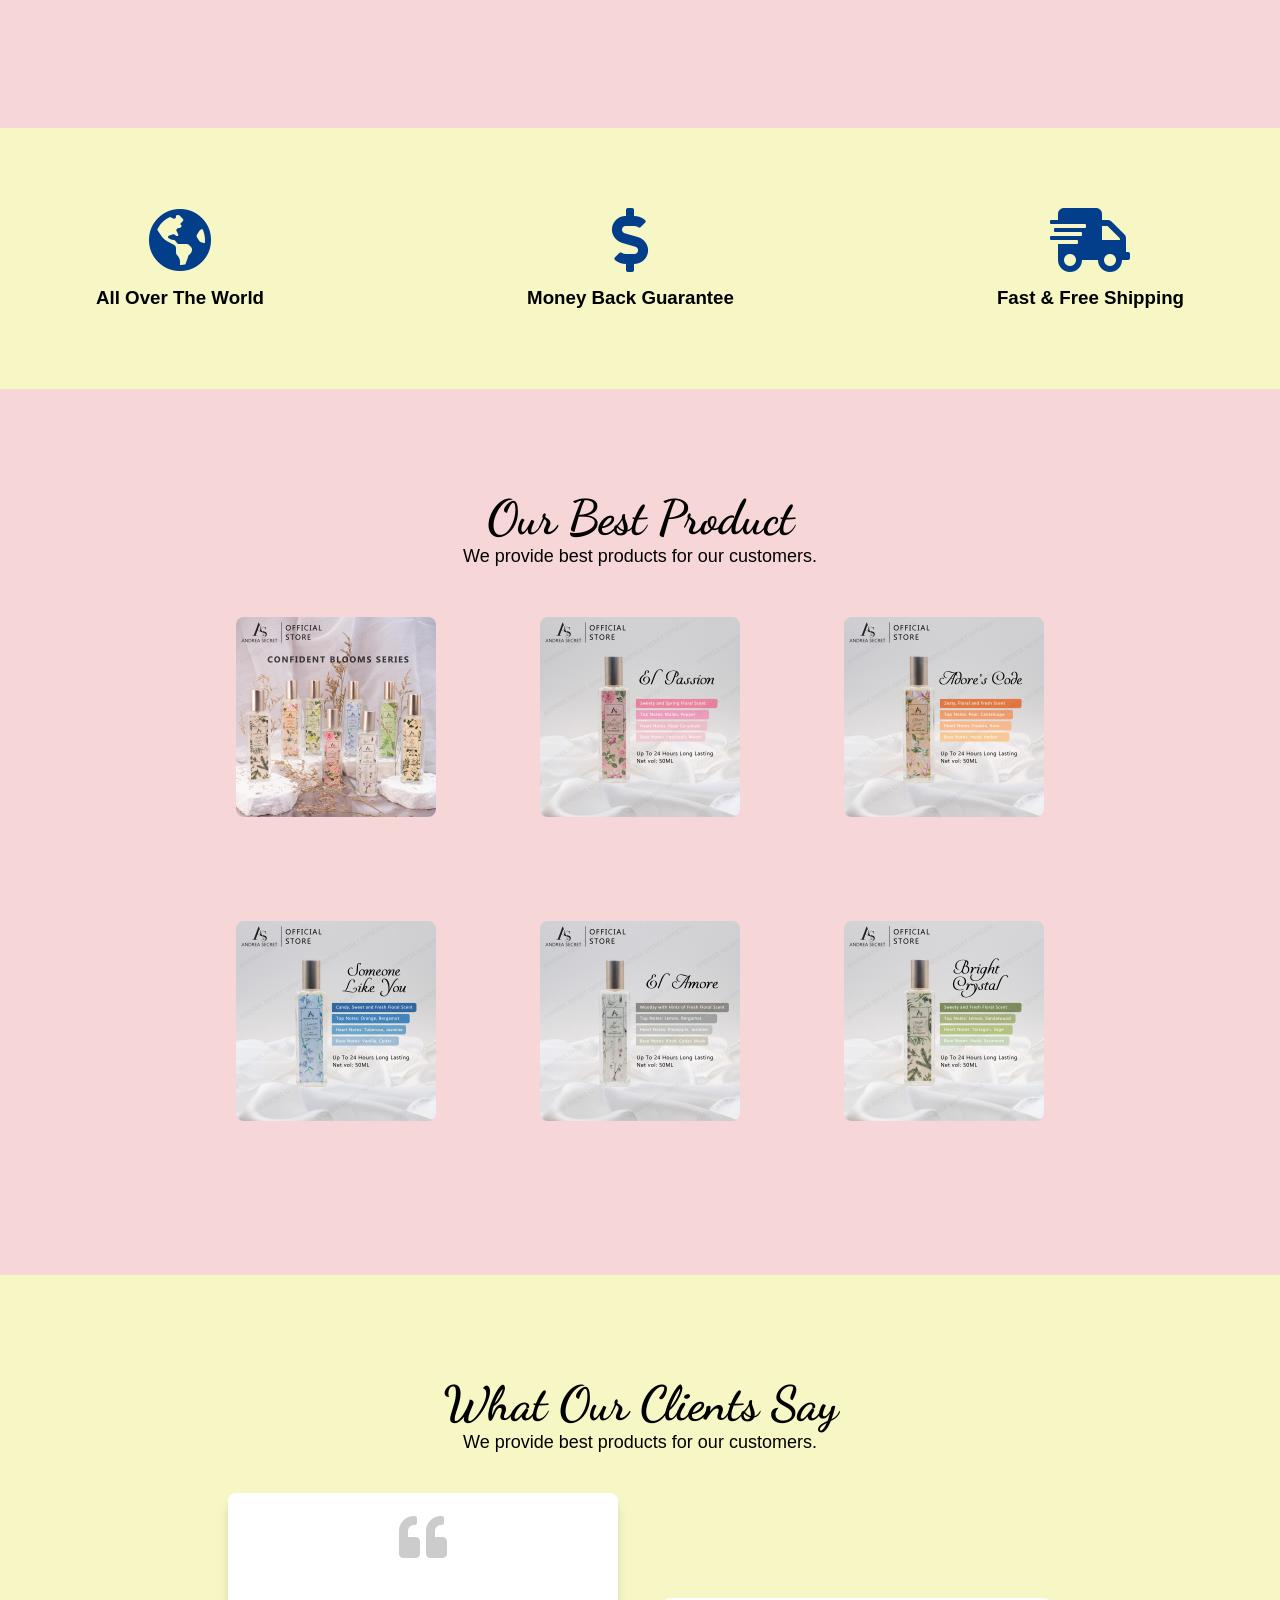
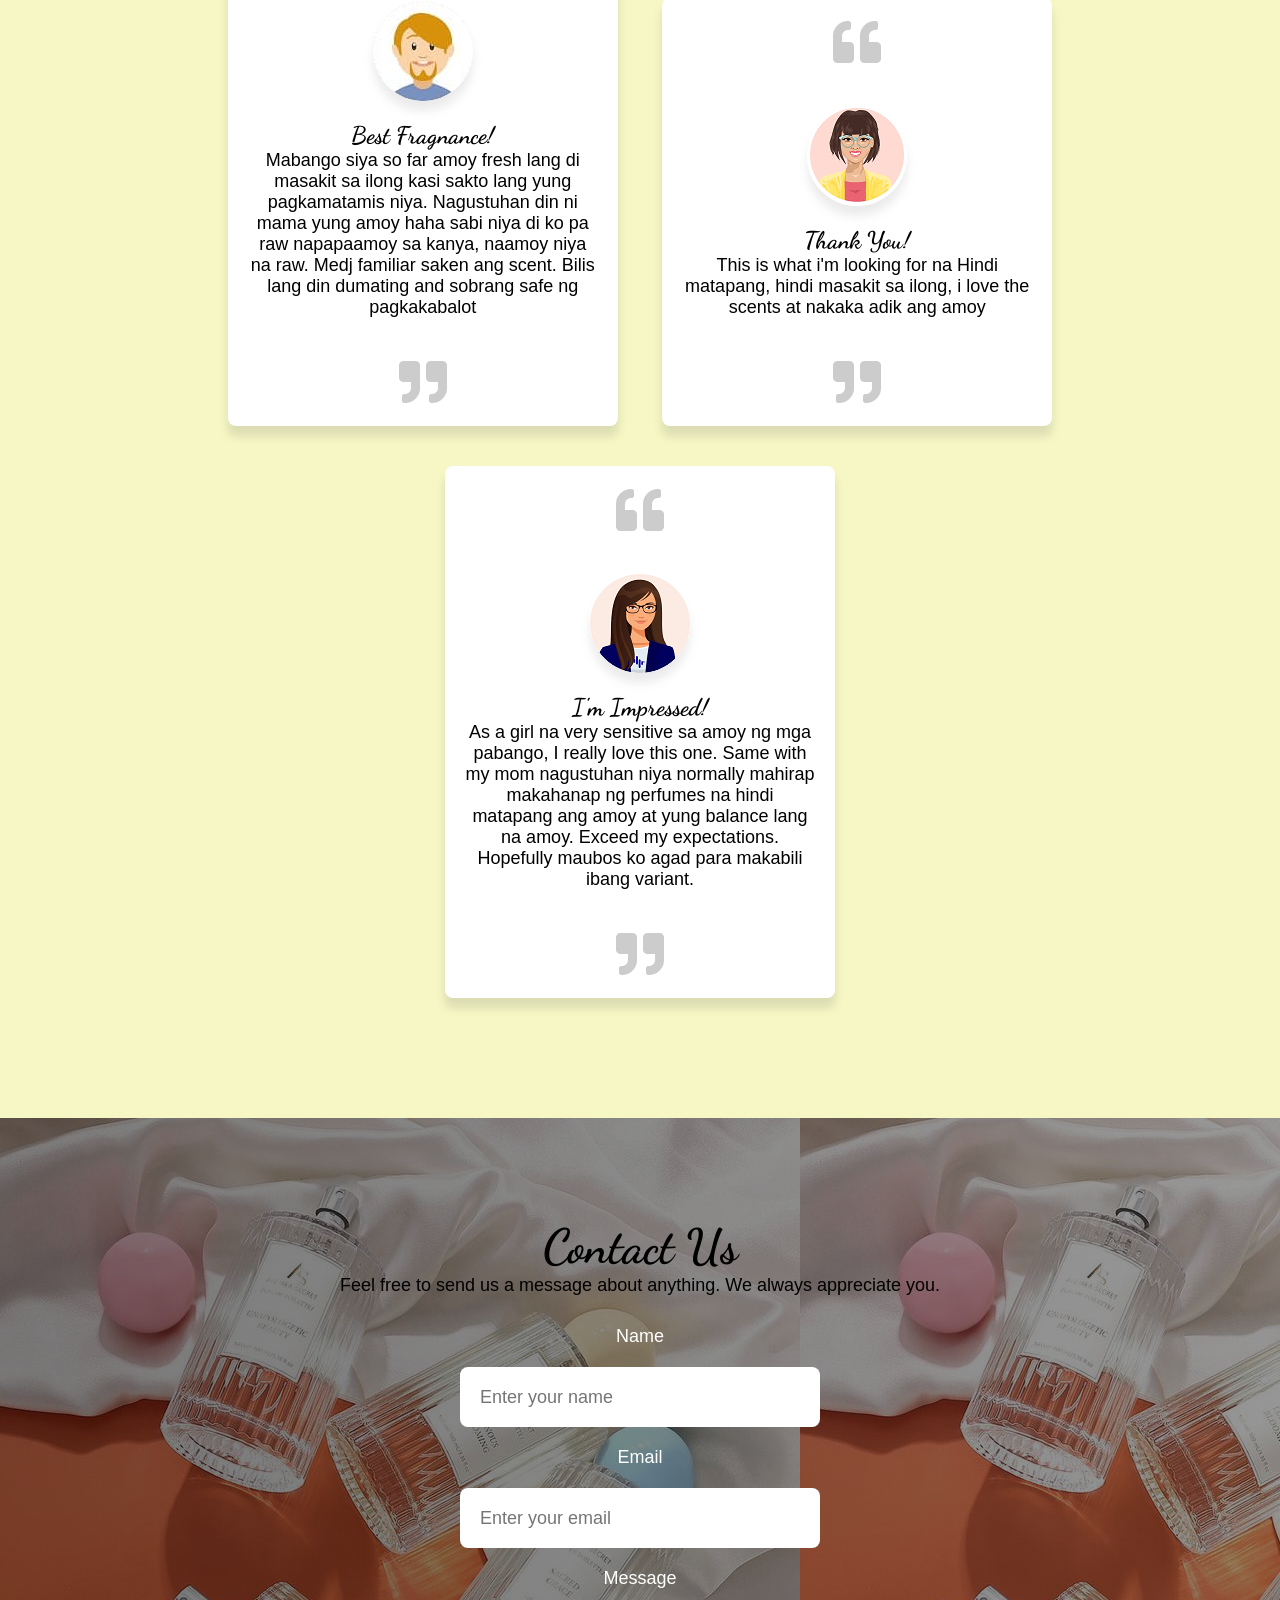
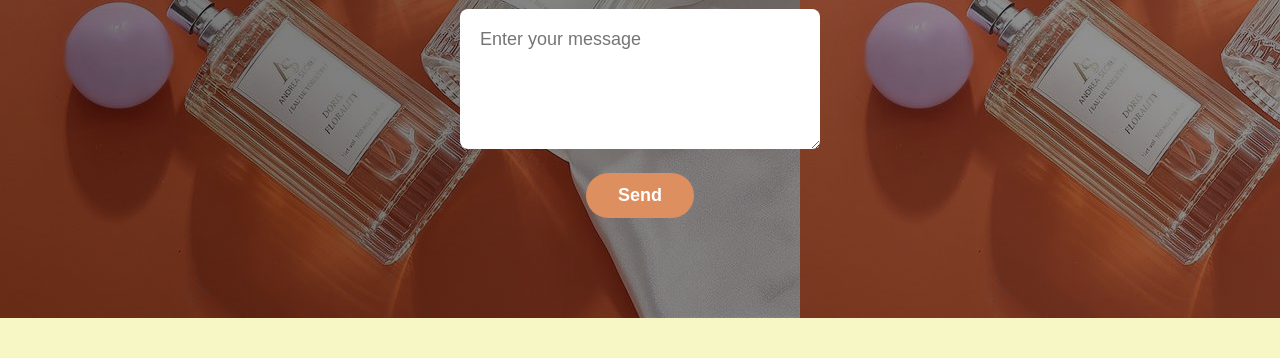
==== commit d7722521: "Update index.html" ====
--- a/DC 101 Landing Page/index.html
+++ b/DC 101 Landing Page/index.html
@@ -13,7 +13,7 @@
 
     <title>SEASONS OF BLOOM | Perfume Shop</title>
 </head>
-<--! https:\\htmlpreview.github.io/?    <!--https://htmlpreview.github.io/?https://github.com/prncessjwl/DC_101--Web_Development_1/blob/daaeae528f9abf2e611a40b059d3195aeed42460/webdev/index.html-->    <!--https://htmlpreview.github.io/?https://github.com/prncessjwl/DC_101--Web_Development_1/blob/daaeae528f9abf2e611a40b059d3195aeed42460/webdev/index.html-->
+ <!--https://htmlpreview.github.io/?https://github.com/prncessjwl/DC_101--Web_Development_1/blob/daaeae528f9abf2e611a40b059d3195aeed42460/webdev/index.html-->    <!--https://htmlpreview.github.io/?https://github.com/prncessjwl/DC_101--Web_Development_1/blob/daaeae528f9abf2e611a40b059d3195aeed42460/webdev/index.html-->
 <body>
     <div class="wrapper">
         <main class="main-content">
